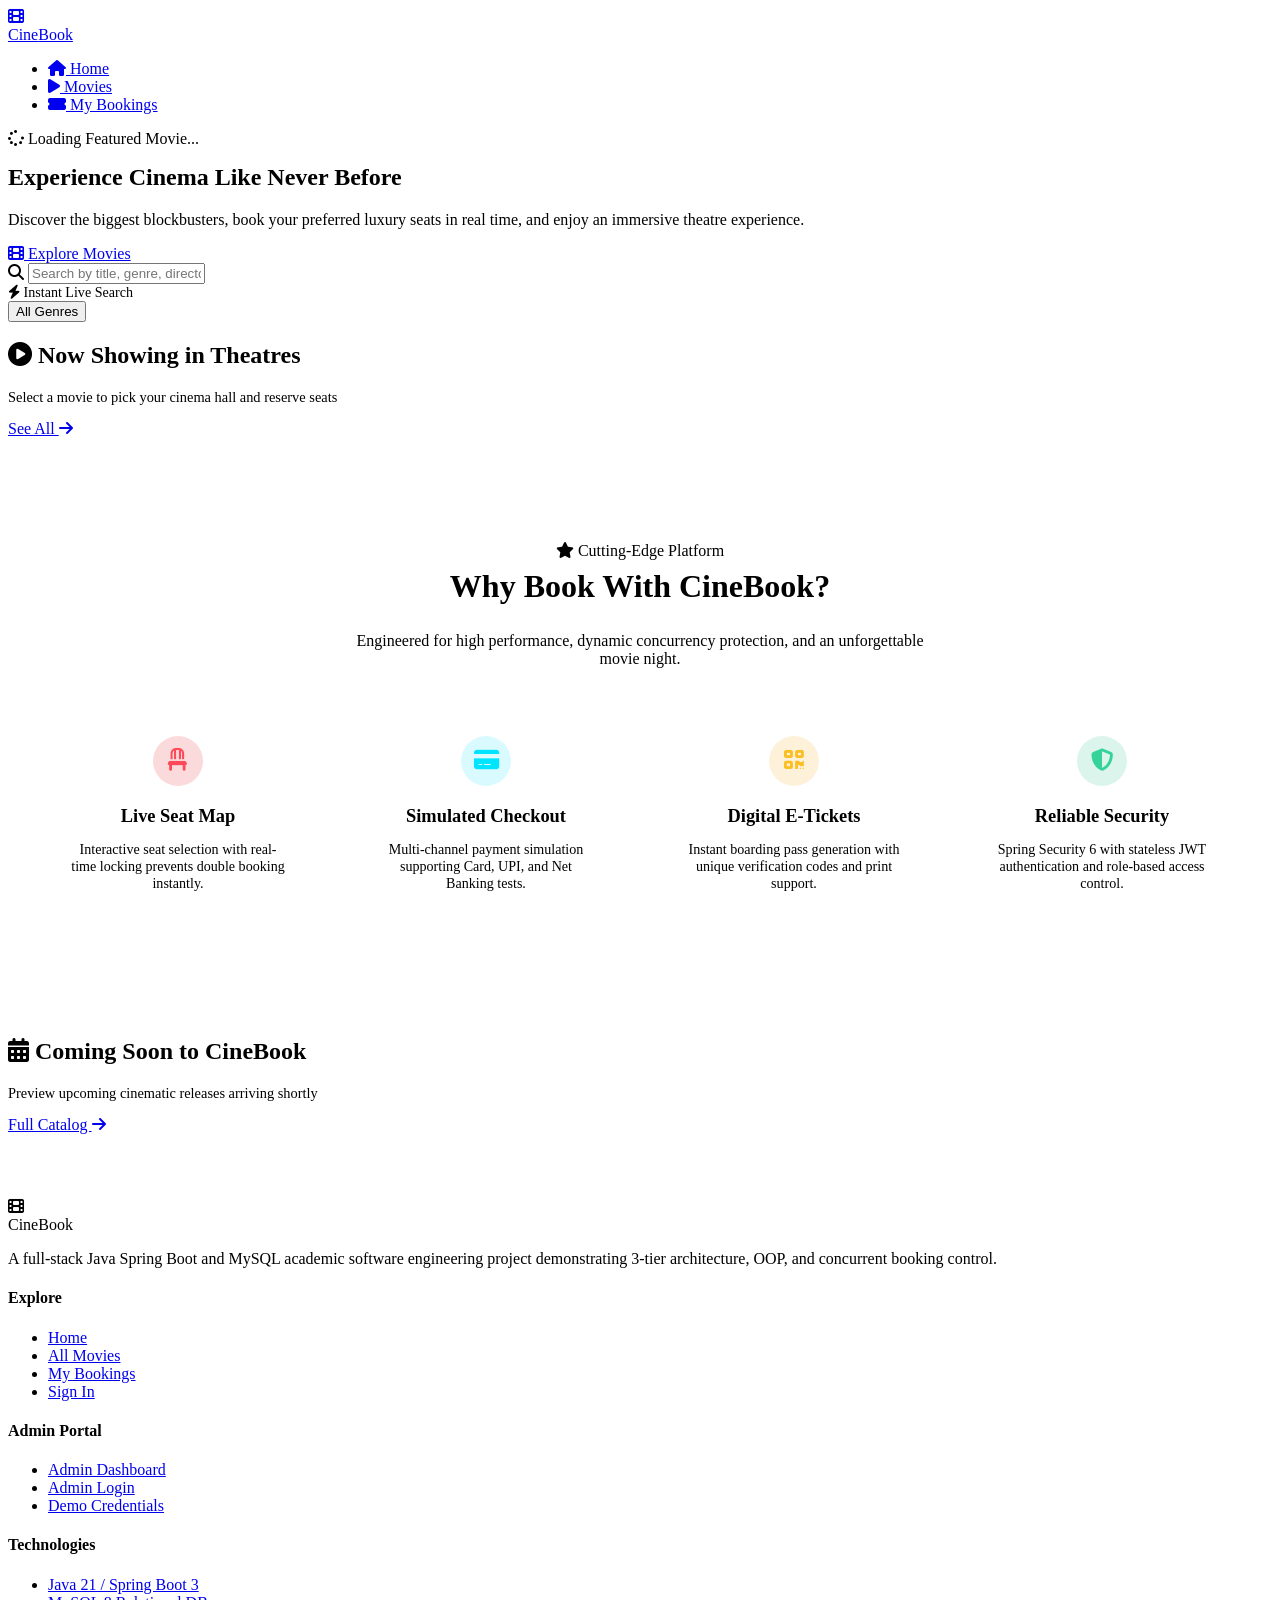
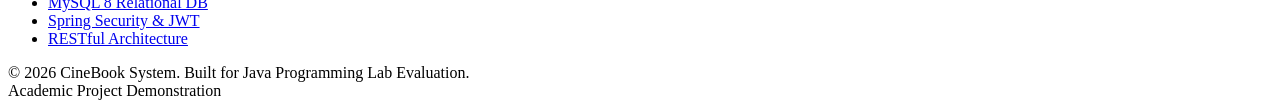
==== src/main/resources/static/index.html @ b8f8efc2 "feat: complete movie ticket booking system with dynamic movie background and core java syllabus cove" ====
﻿<!DOCTYPE html>
<html lang="en">
<head>
  <meta charset="UTF-8">
  <meta name="viewport" content="width=device-width, initial-scale=1.0">
  <title>CineBook - Premium Movie Ticket Booking Experience</title>
  <meta name="description" content="Book tickets for the latest movies in IMAX, 4DX, and Dolby Atmos. Live seat layouts, instant confirmation, and seamless booking.">
  
  <!-- Fonts & Icons -->
  <link rel="preconnect" href="https://fonts.googleapis.com">
  <link rel="preconnect" href="https://fonts.gstatic.com" crossorigin>
  <link href="https://fonts.googleapis.com/css2?family=Outfit:wght@300;400;500;600;700;800&family=Inter:wght@300;400;500;600;700&display=swap" rel="stylesheet">
  <link rel="stylesheet" href="https://cdnjs.cloudflare.com/ajax/libs/font-awesome/6.5.1/css/all.min.css">
  
  <!-- Application Stylesheets -->
  <link rel="stylesheet" href="/css/style.css">
  <link rel="stylesheet" href="/css/movies.css">
</head>
<body>

  <!-- Navigation Bar -->
  <header class="navbar">
    <div class="container navbar-inner">
      <a href="/index.html" class="nav-brand">
        <div class="brand-icon"><i class="fas fa-film"></i></div>
        <span>Cine<span class="highlight">Book</span></span>
      </a>

      <ul class="nav-links" id="navLinks">
        <li><a href="/index.html" class="nav-link active"><i class="fas fa-home"></i> Home</a></li>
        <li><a href="/movies.html" class="nav-link"><i class="fas fa-play"></i> Movies</a></li>
        <li><a href="/my-bookings.html" class="nav-link"><i class="fas fa-ticket-alt"></i> My Bookings</a></li>
      </ul>

      <div class="nav-actions" id="navActions">
        <!-- Injected dynamically by api.js based on auth state -->
      </div>
    </div>
  </header>

  <!-- Main Content Container -->
  <main class="container">

    <!-- Hero Featured Premiere Banner -->
    <section class="hero-banner" id="heroBanner">
      <div class="hero-overlay"></div>
      <div class="hero-content">
        <span class="badge badge-primary"><i class="fas fa-spinner fa-spin"></i> Loading Featured Movie...</span>
        <h1 class="hero-title" style="margin-top: 1rem;">Experience Cinema Like Never Before</h1>
        <p class="hero-desc">Discover the biggest blockbusters, book your preferred luxury seats in real time, and enjoy an immersive theatre experience.</p>
        <div class="hero-actions">
          <a href="/movies.html" class="btn btn-primary btn-lg"><i class="fas fa-film"></i> Explore Movies</a>
        </div>
      </div>
    </section>

    <!-- Quick Search & Genre Filter Bar -->
    <section class="filter-bar">
      <div class="filter-top">
        <div class="search-box">
          <i class="fas fa-search"></i>
          <input type="text" id="movieSearchInput" placeholder="Search by title, genre, director, or language...">
        </div>
        <div style="font-size: 0.88rem; color: var(--text-muted);">
          <i class="fas fa-bolt text-gradient"></i> Instant Live Search
        </div>
      </div>
      <div class="filter-pills" id="genrePills">
        <button class="pill-btn active" onclick="filterByGenre('ALL', this)">All Genres</button>
      </div>
    </section>

    <!-- Now Showing Section -->
    <section style="margin-bottom: 3.5rem;">
      <div class="section-header">
        <div>
          <h2><i class="fas fa-play-circle text-gradient"></i> Now Showing in Theatres</h2>
          <p style="color: var(--text-muted); font-size: 0.9rem; margin-top: 0.2rem;">Select a movie to pick your cinema hall and reserve seats</p>
        </div>
        <a href="/movies.html">See All <i class="fas fa-arrow-right"></i></a>
      </div>

      <div class="movies-grid" id="nowShowingGrid">
        <!-- Dynamically rendered by home.js -->
      </div>
    </section>

    <!-- Why CineBook Feature Section -->
    <section style="background: var(--bg-card); border: 1px solid var(--border-subtle); border-radius: var(--radius-lg); padding: 3rem 2rem; margin-bottom: 3.5rem;">
      <div style="text-align: center; max-width: 600px; margin: 0 auto 2.5rem;">
        <span class="badge badge-cyan"><i class="fas fa-star"></i> Cutting-Edge Platform</span>
        <h2 style="font-size: 2rem; margin-top: 0.5rem;">Why Book With CineBook?</h2>
        <p style="color: var(--text-secondary); margin-top: 0.5rem;">Engineered for high performance, dynamic concurrency protection, and an unforgettable movie night.</p>
      </div>

      <div style="display: grid; grid-template-columns: repeat(auto-fit, minmax(240px, 1fr)); gap: 2rem;">
        <div style="background: var(--bg-elevated); padding: 1.75rem; border-radius: var(--radius-md); border: 1px solid var(--border-subtle); text-align: center;">
          <div style="width: 50px; height: 50px; border-radius: 50%; background: rgba(229, 9, 20, 0.15); color: #ff4b59; display: flex; align-items: center; justify-content: center; font-size: 1.4rem; margin: 0 auto 1.25rem;">
            <i class="fas fa-chair"></i>
          </div>
          <h3 style="font-size: 1.15rem; margin-bottom: 0.5rem;">Live Seat Map</h3>
          <p style="color: var(--text-muted); font-size: 0.88rem;">Interactive seat selection with real-time locking prevents double booking instantly.</p>
        </div>

        <div style="background: var(--bg-elevated); padding: 1.75rem; border-radius: var(--radius-md); border: 1px solid var(--border-subtle); text-align: center;">
          <div style="width: 50px; height: 50px; border-radius: 50%; background: rgba(0, 229, 255, 0.15); color: #00e5ff; display: flex; align-items: center; justify-content: center; font-size: 1.4rem; margin: 0 auto 1.25rem;">
            <i class="fas fa-credit-card"></i>
          </div>
          <h3 style="font-size: 1.15rem; margin-bottom: 0.5rem;">Simulated Checkout</h3>
          <p style="color: var(--text-muted); font-size: 0.88rem;">Multi-channel payment simulation supporting Card, UPI, and Net Banking tests.</p>
        </div>

        <div style="background: var(--bg-elevated); padding: 1.75rem; border-radius: var(--radius-md); border: 1px solid var(--border-subtle); text-align: center;">
          <div style="width: 50px; height: 50px; border-radius: 50%; background: rgba(245, 158, 11, 0.15); color: #fbbf24; display: flex; align-items: center; justify-content: center; font-size: 1.4rem; margin: 0 auto 1.25rem;">
            <i class="fas fa-qrcode"></i>
          </div>
          <h3 style="font-size: 1.15rem; margin-bottom: 0.5rem;">Digital E-Tickets</h3>
          <p style="color: var(--text-muted); font-size: 0.88rem;">Instant boarding pass generation with unique verification codes and print support.</p>
        </div>

        <div style="background: var(--bg-elevated); padding: 1.75rem; border-radius: var(--radius-md); border: 1px solid var(--border-subtle); text-align: center;">
          <div style="width: 50px; height: 50px; border-radius: 50%; background: rgba(16, 185, 129, 0.15); color: #34d399; display: flex; align-items: center; justify-content: center; font-size: 1.4rem; margin: 0 auto 1.25rem;">
            <i class="fas fa-shield-alt"></i>
          </div>
          <h3 style="font-size: 1.15rem; margin-bottom: 0.5rem;">Reliable Security</h3>
          <p style="color: var(--text-muted); font-size: 0.88rem;">Spring Security 6 with stateless JWT authentication and role-based access control.</p>
        </div>
      </div>
    </section>

    <!-- Upcoming Movies Section -->
    <section style="margin-bottom: 4rem;">
      <div class="section-header">
        <div>
          <h2><i class="fas fa-calendar-alt text-gradient"></i> Coming Soon to CineBook</h2>
          <p style="color: var(--text-muted); font-size: 0.9rem; margin-top: 0.2rem;">Preview upcoming cinematic releases arriving shortly</p>
        </div>
        <a href="/movies.html">Full Catalog <i class="fas fa-arrow-right"></i></a>
      </div>

      <div class="movies-grid" id="upcomingGrid">
        <!-- Dynamically rendered by home.js -->
      </div>
    </section>

  </main>

  <!-- Global Footer -->
  <footer class="footer">
    <div class="container">
      <div class="footer-grid">
        <div class="footer-brand">
          <div class="nav-brand">
            <div class="brand-icon"><i class="fas fa-film"></i></div>
            <span>Cine<span class="highlight">Book</span></span>
          </div>
          <p>A full-stack Java Spring Boot and MySQL academic software engineering project demonstrating 3-tier architecture, OOP, and concurrent booking control.</p>
        </div>

        <div class="footer-col">
          <h4>Explore</h4>
          <ul class="footer-links">
            <li><a href="/index.html">Home</a></li>
            <li><a href="/movies.html">All Movies</a></li>
            <li><a href="/my-bookings.html">My Bookings</a></li>
            <li><a href="/login.html">Sign In</a></li>
          </ul>
        </div>

        <div class="footer-col">
          <h4>Admin Portal</h4>
          <ul class="footer-links">
            <li><a href="/admin.html">Admin Dashboard</a></li>
            <li><a href="/login.html">Admin Login</a></li>
            <li><a href="javascript:void(0)" onclick="fillAdminCredentials()">Demo Credentials</a></li>
          </ul>
        </div>

        <div class="footer-col">
          <h4>Technologies</h4>
          <ul class="footer-links">
            <li><a href="#">Java 21 / Spring Boot 3</a></li>
            <li><a href="#">MySQL 8 Relational DB</a></li>
            <li><a href="#">Spring Security & JWT</a></li>
            <li><a href="#">RESTful Architecture</a></li>
          </ul>
        </div>
      </div>

      <div class="footer-bottom">
        <div>&copy; 2026 CineBook System. Built for Java Programming Lab Evaluation.</div>
        <div style="display: flex; gap: 1rem;">
          <span>Academic Project Demonstration</span>
        </div>
      </div>
    </div>
  </footer>

  <!-- Scripts -->
  <script src="/js/api.js"></script>
  <script src="/js/home.js"></script>
</body>
</html>
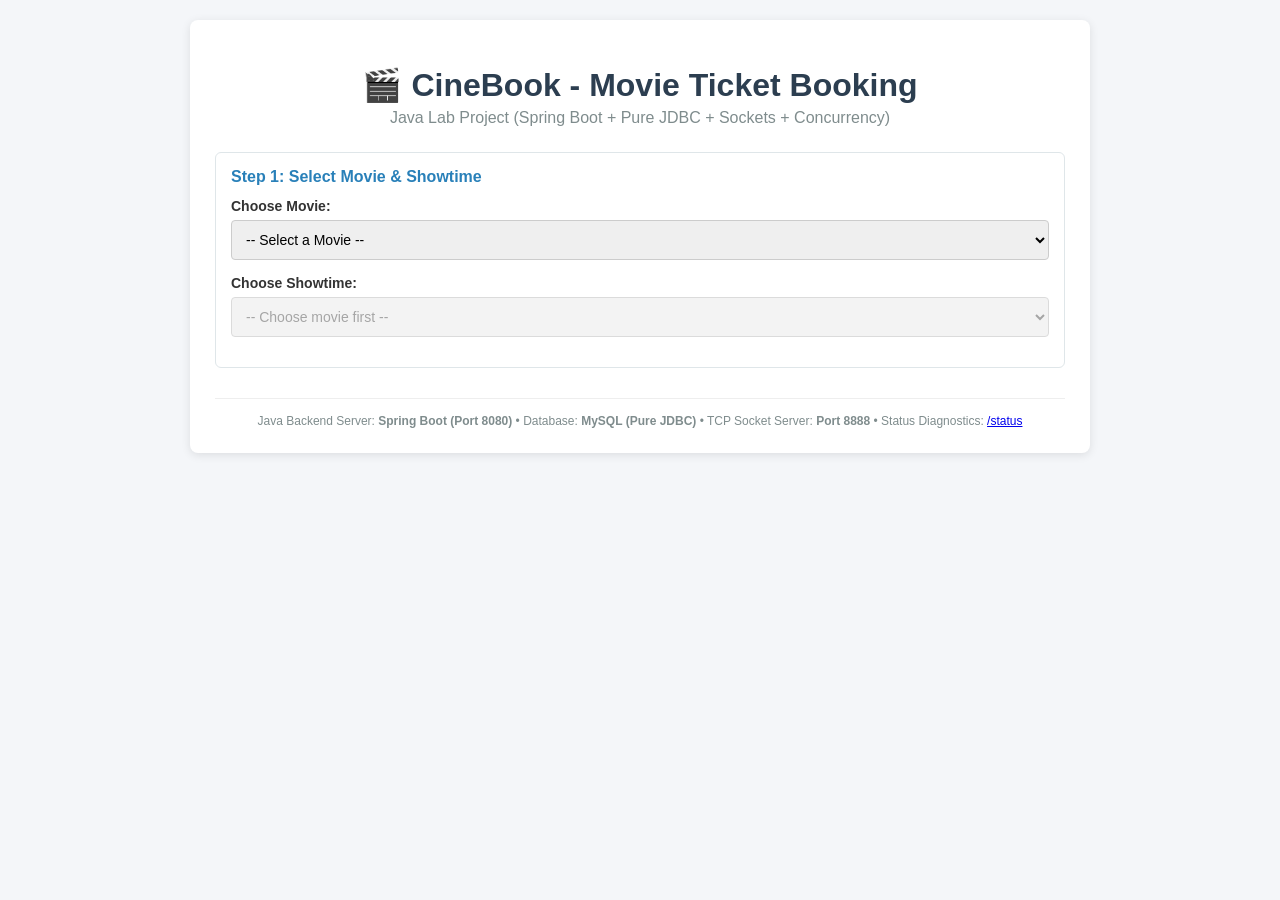
==== commit c2b94f41: "Simplify frontend to clean single page" ====
--- a/src/main/resources/static/index.html
+++ b/src/main/resources/static/index.html
@@ -1,203 +1,385 @@
-﻿<!DOCTYPE html>
+<!DOCTYPE html>
 <html lang="en">
 <head>
-  <meta charset="UTF-8">
-  <meta name="viewport" content="width=device-width, initial-scale=1.0">
-  <title>CineBook - Premium Movie Ticket Booking Experience</title>
-  <meta name="description" content="Book tickets for the latest movies in IMAX, 4DX, and Dolby Atmos. Live seat layouts, instant confirmation, and seamless booking.">
-  
-  <!-- Fonts & Icons -->
-  <link rel="preconnect" href="https://fonts.googleapis.com">
-  <link rel="preconnect" href="https://fonts.gstatic.com" crossorigin>
-  <link href="https://fonts.googleapis.com/css2?family=Outfit:wght@300;400;500;600;700;800&family=Inter:wght@300;400;500;600;700&display=swap" rel="stylesheet">
-  <link rel="stylesheet" href="https://cdnjs.cloudflare.com/ajax/libs/font-awesome/6.5.1/css/all.min.css">
-  
-  <!-- Application Stylesheets -->
-  <link rel="stylesheet" href="/css/style.css">
-  <link rel="stylesheet" href="/css/movies.css">
+    <meta charset="UTF-8">
+    <meta name="viewport" content="width=device-width, initial-scale=1.0">
+    <title>Simple Movie Ticket Booking System</title>
+    <style>
+        * { box-sizing: border-box; font-family: Arial, sans-serif; }
+        body { background-color: #f4f6f9; margin: 0; padding: 20px; color: #333; }
+        .container { max-width: 900px; margin: 0 auto; background: white; padding: 25px; border-radius: 8px; box-shadow: 0 2px 10px rgba(0,0,0,0.1); }
+        h1 { text-align: center; color: #2c3e50; margin-bottom: 5px; }
+        p.subtitle { text-align: center; color: #7f8c8d; margin-top: 0; margin-bottom: 25px; }
+        
+        .step-box { border: 1px solid #dfe6e9; border-radius: 6px; padding: 15px; margin-bottom: 20px; }
+        .step-title { font-size: 16px; font-weight: bold; color: #2980b9; margin-bottom: 12px; }
+        
+        label { display: block; margin-bottom: 6px; font-weight: bold; font-size: 14px; }
+        select, input { width: 100%; padding: 10px; border: 1px solid #ccc; border-radius: 4px; margin-bottom: 15px; font-size: 14px; }
+        
+        .screen-display { background: #34495e; color: white; text-align: center; padding: 8px; border-radius: 4px; margin: 15px 0 20px 0; font-size: 13px; letter-spacing: 2px; }
+        .seat-grid { display: grid; grid-template-columns: repeat(10, 1fr); gap: 8px; margin-bottom: 15px; }
+        .seat {
+            padding: 10px 0; text-align: center; background: #e1f5fe; border: 1px solid #0288d1;
+            border-radius: 4px; cursor: pointer; font-size: 12px; font-weight: bold; user-select: none;
+        }
+        .seat.selected { background: #4caf50; color: white; border-color: #2e7d32; }
+        .seat.booked { background: #e0e0e0; color: #9e9e9e; border-color: #bdbdbd; cursor: not-allowed; }
+        
+        .legend { display: flex; justify-content: center; gap: 20px; font-size: 13px; margin-bottom: 10px; }
+        .legend-item { display: flex; align-items: center; gap: 6px; }
+        .legend-box { width: 16px; height: 16px; border-radius: 3px; }
+        
+        .btn { background: #27ae60; color: white; border: none; padding: 12px 20px; border-radius: 4px; font-size: 16px; cursor: pointer; width: 100%; font-weight: bold; }
+        .btn:hover { background: #219653; }
+        .btn:disabled { background: #bdc3c7; cursor: not-allowed; }
+
+        .receipt-card { background: #fdfefe; border: 2px dashed #27ae60; padding: 20px; border-radius: 6px; margin-top: 20px; display: none; }
+        .receipt-header { font-size: 18px; font-weight: bold; color: #27ae60; text-align: center; margin-bottom: 15px; }
+        .receipt-row { display: flex; justify-content: space-between; margin-bottom: 8px; font-size: 14px; }
+        .receipt-row.total { font-weight: bold; font-size: 16px; border-top: 1px solid #eee; padding-top: 8px; }
+        
+        .system-info { margin-top: 30px; font-size: 12px; color: #7f8c8d; text-align: center; border-top: 1px solid #eee; padding-top: 15px; }
+    </style>
 </head>
 <body>
 
-  <!-- Navigation Bar -->
-  <header class="navbar">
-    <div class="container navbar-inner">
-      <a href="/index.html" class="nav-brand">
-        <div class="brand-icon"><i class="fas fa-film"></i></div>
-        <span>Cine<span class="highlight">Book</span></span>
-      </a>
-
-      <ul class="nav-links" id="navLinks">
-        <li><a href="/index.html" class="nav-link active"><i class="fas fa-home"></i> Home</a></li>
-        <li><a href="/movies.html" class="nav-link"><i class="fas fa-play"></i> Movies</a></li>
-        <li><a href="/my-bookings.html" class="nav-link"><i class="fas fa-ticket-alt"></i> My Bookings</a></li>
-      </ul>
-
-      <div class="nav-actions" id="navActions">
-        <!-- Injected dynamically by api.js based on auth state -->
-      </div>
-    </div>
-  </header>
-
-  <!-- Main Content Container -->
-  <main class="container">
-
-    <!-- Hero Featured Premiere Banner -->
-    <section class="hero-banner" id="heroBanner">
-      <div class="hero-overlay"></div>
-      <div class="hero-content">
-        <span class="badge badge-primary"><i class="fas fa-spinner fa-spin"></i> Loading Featured Movie...</span>
-        <h1 class="hero-title" style="margin-top: 1rem;">Experience Cinema Like Never Before</h1>
-        <p class="hero-desc">Discover the biggest blockbusters, book your preferred luxury seats in real time, and enjoy an immersive theatre experience.</p>
-        <div class="hero-actions">
-          <a href="/movies.html" class="btn btn-primary btn-lg"><i class="fas fa-film"></i> Explore Movies</a>
+<div class="container">
+    <h1>🎬 CineBook - Movie Ticket Booking</h1>
+    <p class="subtitle">Java Lab Project (Spring Boot + Pure JDBC + Sockets + Concurrency)</p>
+
+    <!-- STEP 1: SELECT MOVIE & SHOW -->
+    <div class="step-box">
+        <div class="step-title">Step 1: Select Movie & Showtime</div>
+        <label for="movieSelect">Choose Movie:</label>
+        <select id="movieSelect" onchange="onMovieChanged()">
+            <option value="">-- Select a Movie --</option>
+        </select>
+
+        <label for="showSelect">Choose Showtime:</label>
+        <select id="showSelect" onchange="loadSeatLayout()" disabled>
+            <option value="">-- Choose movie first --</option>
+        </select>
+    </div>
+
+    <!-- STEP 2: SELECT SEATS -->
+    <div class="step-box" id="seatSelectionBox" style="display: none;">
+        <div class="step-title">Step 2: Choose Your Seats</div>
+        <div class="screen-display">SCREEN THIS WAY</div>
+        
+        <div class="legend">
+            <div class="legend-item"><div class="legend-box" style="background:#e1f5fe; border:1px solid #0288d1;"></div> Available</div>
+            <div class="legend-item"><div class="legend-box" style="background:#4caf50;"></div> Selected</div>
+            <div class="legend-item"><div class="legend-box" style="background:#e0e0e0; border:1px solid #bdbdbd;"></div> Already Booked</div>
         </div>
-      </div>
-    </section>
-
-    <!-- Quick Search & Genre Filter Bar -->
-    <section class="filter-bar">
-      <div class="filter-top">
-        <div class="search-box">
-          <i class="fas fa-search"></i>
-          <input type="text" id="movieSearchInput" placeholder="Search by title, genre, director, or language...">
+
+        <div id="seatGrid" class="seat-grid"></div>
+
+        <div style="font-size: 14px; margin-top: 10px;">
+            <strong>Selected Seats:</strong> <span id="selectedSeatsText">None</span><br>
+            <strong>Total Amount:</strong> ₹<span id="totalAmountText">0</span>
         </div>
-        <div style="font-size: 0.88rem; color: var(--text-muted);">
-          <i class="fas fa-bolt text-gradient"></i> Instant Live Search
+    </div>
+
+    <!-- STEP 3: CUSTOMER DETAILS & CONFIRMATION -->
+    <div class="step-box" id="customerBox" style="display: none;">
+        <div class="step-title">Step 3: Customer Details & Booking</div>
+        
+        <label for="custName">Your Name:</label>
+        <input type="text" id="custName" value="Rahul Sharma" placeholder="Enter full name">
+
+        <label for="custEmail">Email Address:</label>
+        <input type="email" id="custEmail" value="customer@cinebook.com" placeholder="Enter email">
+
+        <label for="payMethod">Payment Method (Simulated):</label>
+        <select id="payMethod">
+            <option value="CARD">Debit / Credit Card</option>
+            <option value="UPI">UPI Payment</option>
+            <option value="NET_BANKING">Net Banking</option>
+        </select>
+
+        <button class="btn" id="bookBtn" onclick="submitBooking()" disabled>Confirm & Book Ticket</button>
+    </div>
+
+    <!-- RECEIPT -->
+    <div id="receiptBox" class="receipt-card">
+        <div class="receipt-header">✓ TICKET BOOKING CONFIRMED!</div>
+        <div class="receipt-row"><span>Booking Reference:</span> <strong id="recRef"></strong></div>
+        <div class="receipt-row"><span>Movie:</span> <span id="recMovie"></span></div>
+        <div class="receipt-row"><span>Theatre / Screen:</span> <span id="recTheatre"></span></div>
+        <div class="receipt-row"><span>Show Date & Time:</span> <span id="recTime"></span></div>
+        <div class="receipt-row"><span>Seats Booked:</span> <strong id="recSeats"></strong></div>
+        <div class="receipt-row"><span>Customer:</span> <span id="recCustomer"></span></div>
+        <div class="receipt-row total"><span>Total Paid:</span> ₹<span id="recTotal"></span></div>
+        <div style="text-align: center; margin-top: 15px;">
+            <button onclick="resetForm()" style="background:#34495e; color:white; border:none; padding:8px 16px; border-radius:4px; cursor:pointer;">Book Another Ticket</button>
         </div>
-      </div>
-      <div class="filter-pills" id="genrePills">
-        <button class="pill-btn active" onclick="filterByGenre('ALL', this)">All Genres</button>
-      </div>
-    </section>
-
-    <!-- Now Showing Section -->
-    <section style="margin-bottom: 3.5rem;">
-      <div class="section-header">
-        <div>
-          <h2><i class="fas fa-play-circle text-gradient"></i> Now Showing in Theatres</h2>
-          <p style="color: var(--text-muted); font-size: 0.9rem; margin-top: 0.2rem;">Select a movie to pick your cinema hall and reserve seats</p>
-        </div>
-        <a href="/movies.html">See All <i class="fas fa-arrow-right"></i></a>
-      </div>
-
-      <div class="movies-grid" id="nowShowingGrid">
-        <!-- Dynamically rendered by home.js -->
-      </div>
-    </section>
-
-    <!-- Why CineBook Feature Section -->
-    <section style="background: var(--bg-card); border: 1px solid var(--border-subtle); border-radius: var(--radius-lg); padding: 3rem 2rem; margin-bottom: 3.5rem;">
-      <div style="text-align: center; max-width: 600px; margin: 0 auto 2.5rem;">
-        <span class="badge badge-cyan"><i class="fas fa-star"></i> Cutting-Edge Platform</span>
-        <h2 style="font-size: 2rem; margin-top: 0.5rem;">Why Book With CineBook?</h2>
-        <p style="color: var(--text-secondary); margin-top: 0.5rem;">Engineered for high performance, dynamic concurrency protection, and an unforgettable movie night.</p>
-      </div>
-
-      <div style="display: grid; grid-template-columns: repeat(auto-fit, minmax(240px, 1fr)); gap: 2rem;">
-        <div style="background: var(--bg-elevated); padding: 1.75rem; border-radius: var(--radius-md); border: 1px solid var(--border-subtle); text-align: center;">
-          <div style="width: 50px; height: 50px; border-radius: 50%; background: rgba(229, 9, 20, 0.15); color: #ff4b59; display: flex; align-items: center; justify-content: center; font-size: 1.4rem; margin: 0 auto 1.25rem;">
-            <i class="fas fa-chair"></i>
-          </div>
-          <h3 style="font-size: 1.15rem; margin-bottom: 0.5rem;">Live Seat Map</h3>
-          <p style="color: var(--text-muted); font-size: 0.88rem;">Interactive seat selection with real-time locking prevents double booking instantly.</p>
-        </div>
-
-        <div style="background: var(--bg-elevated); padding: 1.75rem; border-radius: var(--radius-md); border: 1px solid var(--border-subtle); text-align: center;">
-          <div style="width: 50px; height: 50px; border-radius: 50%; background: rgba(0, 229, 255, 0.15); color: #00e5ff; display: flex; align-items: center; justify-content: center; font-size: 1.4rem; margin: 0 auto 1.25rem;">
-            <i class="fas fa-credit-card"></i>
-          </div>
-          <h3 style="font-size: 1.15rem; margin-bottom: 0.5rem;">Simulated Checkout</h3>
-          <p style="color: var(--text-muted); font-size: 0.88rem;">Multi-channel payment simulation supporting Card, UPI, and Net Banking tests.</p>
-        </div>
-
-        <div style="background: var(--bg-elevated); padding: 1.75rem; border-radius: var(--radius-md); border: 1px solid var(--border-subtle); text-align: center;">
-          <div style="width: 50px; height: 50px; border-radius: 50%; background: rgba(245, 158, 11, 0.15); color: #fbbf24; display: flex; align-items: center; justify-content: center; font-size: 1.4rem; margin: 0 auto 1.25rem;">
-            <i class="fas fa-qrcode"></i>
-          </div>
-          <h3 style="font-size: 1.15rem; margin-bottom: 0.5rem;">Digital E-Tickets</h3>
-          <p style="color: var(--text-muted); font-size: 0.88rem;">Instant boarding pass generation with unique verification codes and print support.</p>
-        </div>
-
-        <div style="background: var(--bg-elevated); padding: 1.75rem; border-radius: var(--radius-md); border: 1px solid var(--border-subtle); text-align: center;">
-          <div style="width: 50px; height: 50px; border-radius: 50%; background: rgba(16, 185, 129, 0.15); color: #34d399; display: flex; align-items: center; justify-content: center; font-size: 1.4rem; margin: 0 auto 1.25rem;">
-            <i class="fas fa-shield-alt"></i>
-          </div>
-          <h3 style="font-size: 1.15rem; margin-bottom: 0.5rem;">Reliable Security</h3>
-          <p style="color: var(--text-muted); font-size: 0.88rem;">Spring Security 6 with stateless JWT authentication and role-based access control.</p>
-        </div>
-      </div>
-    </section>
-
-    <!-- Upcoming Movies Section -->
-    <section style="margin-bottom: 4rem;">
-      <div class="section-header">
-        <div>
-          <h2><i class="fas fa-calendar-alt text-gradient"></i> Coming Soon to CineBook</h2>
-          <p style="color: var(--text-muted); font-size: 0.9rem; margin-top: 0.2rem;">Preview upcoming cinematic releases arriving shortly</p>
-        </div>
-        <a href="/movies.html">Full Catalog <i class="fas fa-arrow-right"></i></a>
-      </div>
-
-      <div class="movies-grid" id="upcomingGrid">
-        <!-- Dynamically rendered by home.js -->
-      </div>
-    </section>
-
-  </main>
-
-  <!-- Global Footer -->
-  <footer class="footer">
-    <div class="container">
-      <div class="footer-grid">
-        <div class="footer-brand">
-          <div class="nav-brand">
-            <div class="brand-icon"><i class="fas fa-film"></i></div>
-            <span>Cine<span class="highlight">Book</span></span>
-          </div>
-          <p>A full-stack Java Spring Boot and MySQL academic software engineering project demonstrating 3-tier architecture, OOP, and concurrent booking control.</p>
-        </div>
-
-        <div class="footer-col">
-          <h4>Explore</h4>
-          <ul class="footer-links">
-            <li><a href="/index.html">Home</a></li>
-            <li><a href="/movies.html">All Movies</a></li>
-            <li><a href="/my-bookings.html">My Bookings</a></li>
-            <li><a href="/login.html">Sign In</a></li>
-          </ul>
-        </div>
-
-        <div class="footer-col">
-          <h4>Admin Portal</h4>
-          <ul class="footer-links">
-            <li><a href="/admin.html">Admin Dashboard</a></li>
-            <li><a href="/login.html">Admin Login</a></li>
-            <li><a href="javascript:void(0)" onclick="fillAdminCredentials()">Demo Credentials</a></li>
-          </ul>
-        </div>
-
-        <div class="footer-col">
-          <h4>Technologies</h4>
-          <ul class="footer-links">
-            <li><a href="#">Java 21 / Spring Boot 3</a></li>
-            <li><a href="#">MySQL 8 Relational DB</a></li>
-            <li><a href="#">Spring Security & JWT</a></li>
-            <li><a href="#">RESTful Architecture</a></li>
-          </ul>
-        </div>
-      </div>
-
-      <div class="footer-bottom">
-        <div>&copy; 2026 CineBook System. Built for Java Programming Lab Evaluation.</div>
-        <div style="display: flex; gap: 1rem;">
-          <span>Academic Project Demonstration</span>
-        </div>
-      </div>
-    </div>
-  </footer>
-
-  <!-- Scripts -->
-  <script src="/js/api.js"></script>
-  <script src="/js/home.js"></script>
+    </div>
+
+    <div class="system-info">
+        Java Backend Server: <strong>Spring Boot (Port 8080)</strong> &bull;
+        Database: <strong>MySQL (Pure JDBC)</strong> &bull;
+        TCP Socket Server: <strong>Port 8888</strong> &bull;
+        Status Diagnostics: <a href="/status" target="_blank">/status</a>
+    </div>
+</div>
+
+<script>
+    let allMovies = [];
+    let selectedSeats = [];
+    let seatMap = {};
+    let authToken = null;
+
+    document.addEventListener('DOMContentLoaded', async () => {
+        await initCustomerSession();
+        await loadMovies();
+    });
+
+    async function initCustomerSession() {
+        try {
+            // Auto login as default customer for smooth seamless single-page student demo
+            const res = await fetch('/api/auth/login', {
+                method: 'POST',
+                headers: { 'Content-Type': 'application/json' },
+                body: JSON.stringify({ email: 'customer@cinebook.com', password: 'Customer@123' })
+            });
+            const data = await res.json();
+            if (data && data.data && data.data.token) {
+                authToken = data.data.token;
+            }
+        } catch (e) {
+            console.log("Session init note: " + e.message);
+        }
+    }
+
+    async function loadMovies() {
+        try {
+            const res = await fetch('/api/movies');
+            const json = await res.json();
+            allMovies = json.data || [];
+            
+            const movieSelect = document.getElementById('movieSelect');
+            movieSelect.innerHTML = '<option value="">-- Select a Movie --</option>';
+            allMovies.forEach(m => {
+                const opt = document.createElement('option');
+                opt.value = m.id;
+                opt.textContent = m.title + " (" + m.genre + " - " + m.language + ")";
+                movieSelect.appendChild(opt);
+            });
+        } catch (err) {
+            alert("Could not connect to backend server: " + err.message);
+        }
+    }
+
+    async function onMovieChanged() {
+        const movieId = document.getElementById('movieSelect').value;
+        const showSelect = document.getElementById('showSelect');
+        document.getElementById('seatSelectionBox').style.display = 'none';
+        document.getElementById('customerBox').style.display = 'none';
+        document.getElementById('receiptBox').style.display = 'none';
+        selectedSeats = [];
+
+        if (!movieId) {
+            showSelect.innerHTML = '<option value="">-- Choose movie first --</option>';
+            showSelect.disabled = true;
+            return;
+        }
+
+        try {
+            const res = await fetch('/api/shows/movie/' + movieId);
+            const json = await res.json();
+            const shows = json.data || [];
+
+            if (shows.length === 0) {
+                showSelect.innerHTML = '<option value="">No shows currently scheduled</option>';
+                showSelect.disabled = true;
+                return;
+            }
+
+            showSelect.innerHTML = '<option value="">-- Select Showtime --</option>';
+            shows.forEach(s => {
+                const opt = document.createElement('option');
+                opt.value = s.id;
+                opt.textContent = s.theatreName + " | " + s.screenName + " | " + s.showDate + " @ " + s.startTime;
+                showSelect.appendChild(opt);
+            });
+            showSelect.disabled = false;
+        } catch (err) {
+            alert("Error loading shows: " + err.message);
+        }
+    }
+
+    async function loadSeatLayout() {
+        const showId = document.getElementById('showSelect').value;
+        const seatBox = document.getElementById('seatSelectionBox');
+        const custBox = document.getElementById('customerBox');
+        const grid = document.getElementById('seatGrid');
+        
+        selectedSeats = [];
+        updateSeatSummary();
+
+        if (!showId) {
+            seatBox.style.display = 'none';
+            custBox.style.display = 'none';
+            return;
+        }
+
+        try {
+            const res = await fetch('/api/shows/' + showId + '/seats');
+            const json = await res.json();
+            const layout = json.data;
+            const seats = layout.seats || [];
+            
+            grid.innerHTML = '';
+            seatMap = {};
+
+            seats.forEach(seat => {
+                seatMap[seat.id] = seat;
+                const div = document.createElement('div');
+                div.className = 'seat ' + (seat.status === 'AVAILABLE' ? '' : 'booked');
+                div.textContent = seat.rowLabel + seat.seatNumber;
+                div.title = seat.seatCategory + " - Rs. " + seat.price;
+                
+                if (seat.status === 'AVAILABLE') {
+                    div.onclick = () => toggleSeat(seat.id, div);
+                }
+                grid.appendChild(div);
+            });
+
+            seatBox.style.display = 'block';
+            custBox.style.display = 'block';
+        } catch (err) {
+            alert("Error loading seat layout: " + err.message);
+        }
+    }
+
+    function toggleSeat(seatId, element) {
+        const idx = selectedSeats.indexOf(seatId);
+        if (idx === -1) {
+            selectedSeats.push(seatId);
+            element.classList.add('selected');
+        } else {
+            selectedSeats.splice(idx, 1);
+            element.classList.remove('selected');
+        }
+        updateSeatSummary();
+    }
+
+    function updateSeatSummary() {
+        const textSpan = document.getElementById('selectedSeatsText');
+        const totalSpan = document.getElementById('totalAmountText');
+        const bookBtn = document.getElementById('bookBtn');
+
+        if (selectedSeats.length === 0) {
+            textSpan.textContent = 'None';
+            totalSpan.textContent = '0';
+            bookBtn.disabled = true;
+            return;
+        }
+
+        let total = 0;
+        const names = [];
+        selectedSeats.forEach(id => {
+            const s = seatMap[id];
+            if (s) {
+                names.push(s.rowLabel + s.seatNumber);
+                total += s.price;
+            }
+        });
+
+        // Add 20 convenience fee matching backend logic
+        total += 20;
+
+        textSpan.textContent = names.join(', ');
+        totalSpan.textContent = total;
+        bookBtn.disabled = false;
+    }
+
+    async function submitBooking() {
+        const showId = document.getElementById('showSelect').value;
+        const custName = document.getElementById('custName').value.trim();
+        const custEmail = document.getElementById('custEmail').value.trim();
+        const payMethod = document.getElementById('payMethod').value;
+        const bookBtn = document.getElementById('bookBtn');
+
+        if (!custName || !custEmail) {
+            alert('Please enter your name and email.');
+            return;
+        }
+
+        bookBtn.disabled = true;
+        bookBtn.textContent = 'Processing booking...';
+
+        const headers = { 'Content-Type': 'application/json' };
+        if (authToken) {
+            headers['Authorization'] = 'Bearer ' + authToken;
+        }
+
+        try {
+            // Step 1: Create booking and hold seats
+            const bookRes = await fetch('/api/bookings', {
+                method: 'POST',
+                headers: headers,
+                body: JSON.stringify({
+                    showId: parseInt(showId),
+                    seatIds: selectedSeats
+                })
+            });
+
+            const bookJson = await bookRes.json();
+            if (!bookRes.ok) {
+                throw new Error(bookJson.message || 'Failed to book seats.');
+            }
+
+            const bookingRef = bookJson.data.bookingReference;
+
+            // Step 2: Simulate payment confirmation
+            const payRes = await fetch('/api/payments/process', {
+                method: 'POST',
+                headers: headers,
+                body: JSON.stringify({
+                    bookingReference: bookingRef,
+                    paymentMethod: payMethod,
+                    simulateOutcome: 'SUCCESS'
+                })
+            });
+
+            const payJson = await payRes.json();
+            if (!payRes.ok) {
+                throw new Error(payJson.message || 'Payment simulation failed.');
+            }
+
+            // Step 3: Display Ticket Receipt
+            const b = bookJson.data;
+            document.getElementById('recRef').textContent = b.bookingReference;
+            document.getElementById('recMovie').textContent = b.movieTitle;
+            document.getElementById('recTheatre').textContent = b.theatreName + " (" + b.screenName + ")";
+            document.getElementById('recTime').textContent = b.showDate + " at " + b.startTime;
+            document.getElementById('recSeats').textContent = document.getElementById('selectedSeatsText').textContent;
+            document.getElementById('recCustomer').textContent = custName + " (" + custEmail + ")";
+            document.getElementById('recTotal').textContent = b.totalAmount;
+
+            document.getElementById('seatSelectionBox').style.display = 'none';
+            document.getElementById('customerBox').style.display = 'none';
+            document.getElementById('receiptBox').style.display = 'block';
+
+            window.scrollTo({ top: document.body.scrollHeight, behavior: 'smooth' });
+        } catch (err) {
+            alert('Booking Error: ' + err.message);
+            bookBtn.disabled = false;
+            bookBtn.textContent = 'Confirm & Book Ticket';
+        }
+    }
+
+    function resetForm() {
+        document.getElementById('receiptBox').style.display = 'none';
+        document.getElementById('movieSelect').value = '';
+        document.getElementById('showSelect').innerHTML = '<option value="">-- Choose movie first --</option>';
+        document.getElementById('showSelect').disabled = true;
+        selectedSeats = [];
+        window.scrollTo({ top: 0, behavior: 'smooth' });
+    }
+</script>
+
 </body>
 </html>
